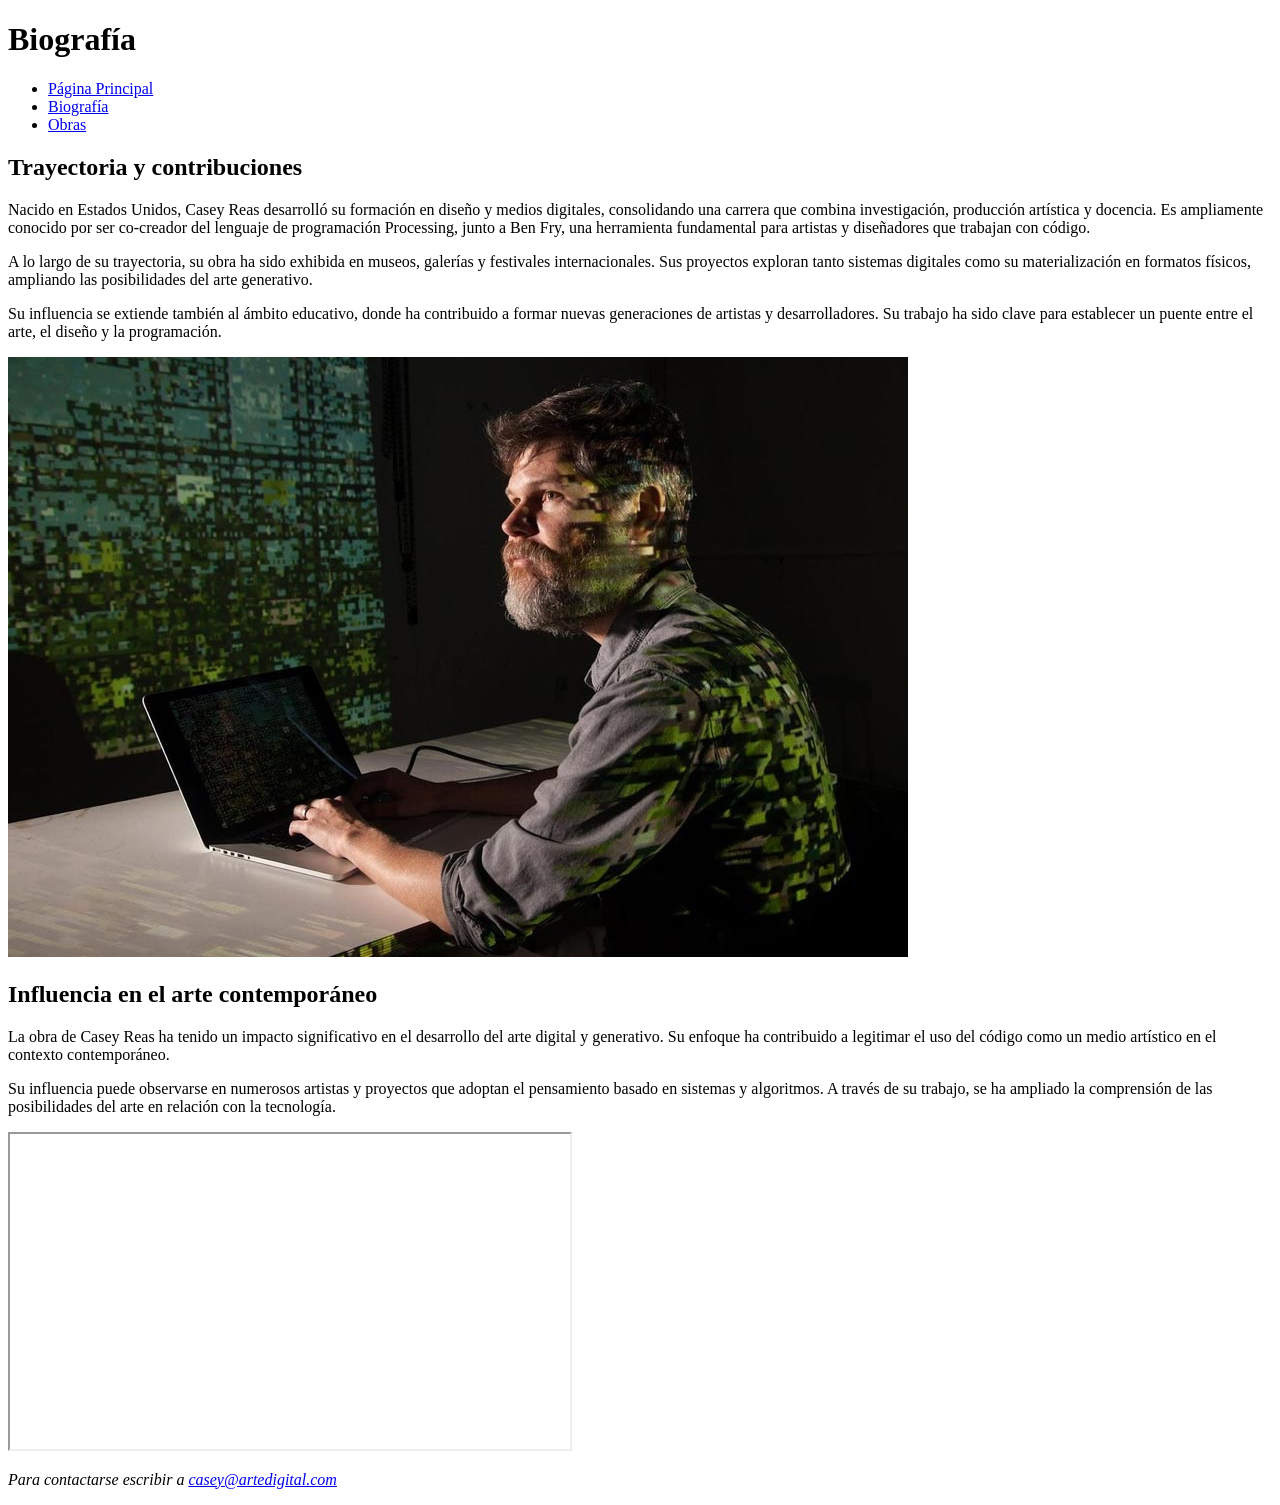
==== biografia.html @ d9d78f35 "Actualizacion para la visibilidad de Github Pages" ====
<!DOCTYPE html>
<html lang="es">
<head>
    <meta charset="UTF-8">
    <title>Biografía de Casey Reas</title>

     <link rel="stylesheet" href="css/style.css">
    <link rel="preconnect" href="https://fonts.googleapis.com">
    <link rel="preconnect" href="https://fonts.gstatic.com" crossorigin>
    <link href="https://fonts.googleapis.com/css2?family=Arvo:wght@400;700&display=swap" rel="stylesheet">
     
</head>
<body>
    <div class="contenedor">
<header>
    <h1>Biografía</h1>
</header>
<nav>
    <ul>
        <li><a href="index.html">Página Principal</a></li>
        <li><a href="biografia.html">Biografía</a></li>
        <li><a href="obras.html">Obras</a></li>
    </ul>
</nav>
<main>
    <section>
        <h2>Trayectoria y contribuciones</h2>

        <article>
            <p>Nacido en Estados Unidos, Casey Reas desarrolló su formación en diseño y medios digitales, consolidando una carrera que combina investigación, producción artística y docencia. Es ampliamente conocido por ser co-creador del lenguaje de programación Processing, junto a Ben Fry, una herramienta fundamental para artistas y diseñadores que trabajan con código.</p>
            <p>A lo largo de su trayectoria, su obra ha sido exhibida en museos, galerías y festivales internacionales. Sus proyectos exploran tanto sistemas digitales como su materialización en formatos físicos, ampliando las posibilidades del arte generativo. </p>
            <p>Su influencia se extiende también al ámbito educativo, donde ha contribuido a formar nuevas generaciones de artistas y desarrolladores. Su trabajo ha sido clave para establecer un puente entre el arte, el diseño y la programación. </p>
            <img src="img/reas-1.jpg" alt="Casey Reas">
        </article>
    </section>

    <section>
        <h2>Influencia en el arte contemporáneo</h2>

        <article>
            <p>La obra de Casey Reas ha tenido un impacto significativo en el desarrollo del arte digital y generativo. Su enfoque ha contribuido a legitimar el uso del código como un medio artístico en el contexto contemporáneo.</p>
            <p>Su influencia puede observarse en numerosos artistas y proyectos que adoptan el pensamiento basado en sistemas y algoritmos. A través de su trabajo, se ha ampliado la comprensión de las posibilidades del arte en relación con la tecnología.</p>
        </article>
    <iframe
        width="560"
        height="315"
        src="https://youtube.com/embed/_8DMEHxOLQE?si=NoUIwUfOnmqaVl8Y"
        title="Video sobre Casey Reas"
        allowfullscreen>
    </iframe>
    </section>
</main>
<footer>
    <address>
        <p>
            Para contactarse escribir a <a href="mailto:casey@artedigital.com">casey@artedigital.com</a>
        </p>
    </address>
</footer>
    </div>
</body>
</html>
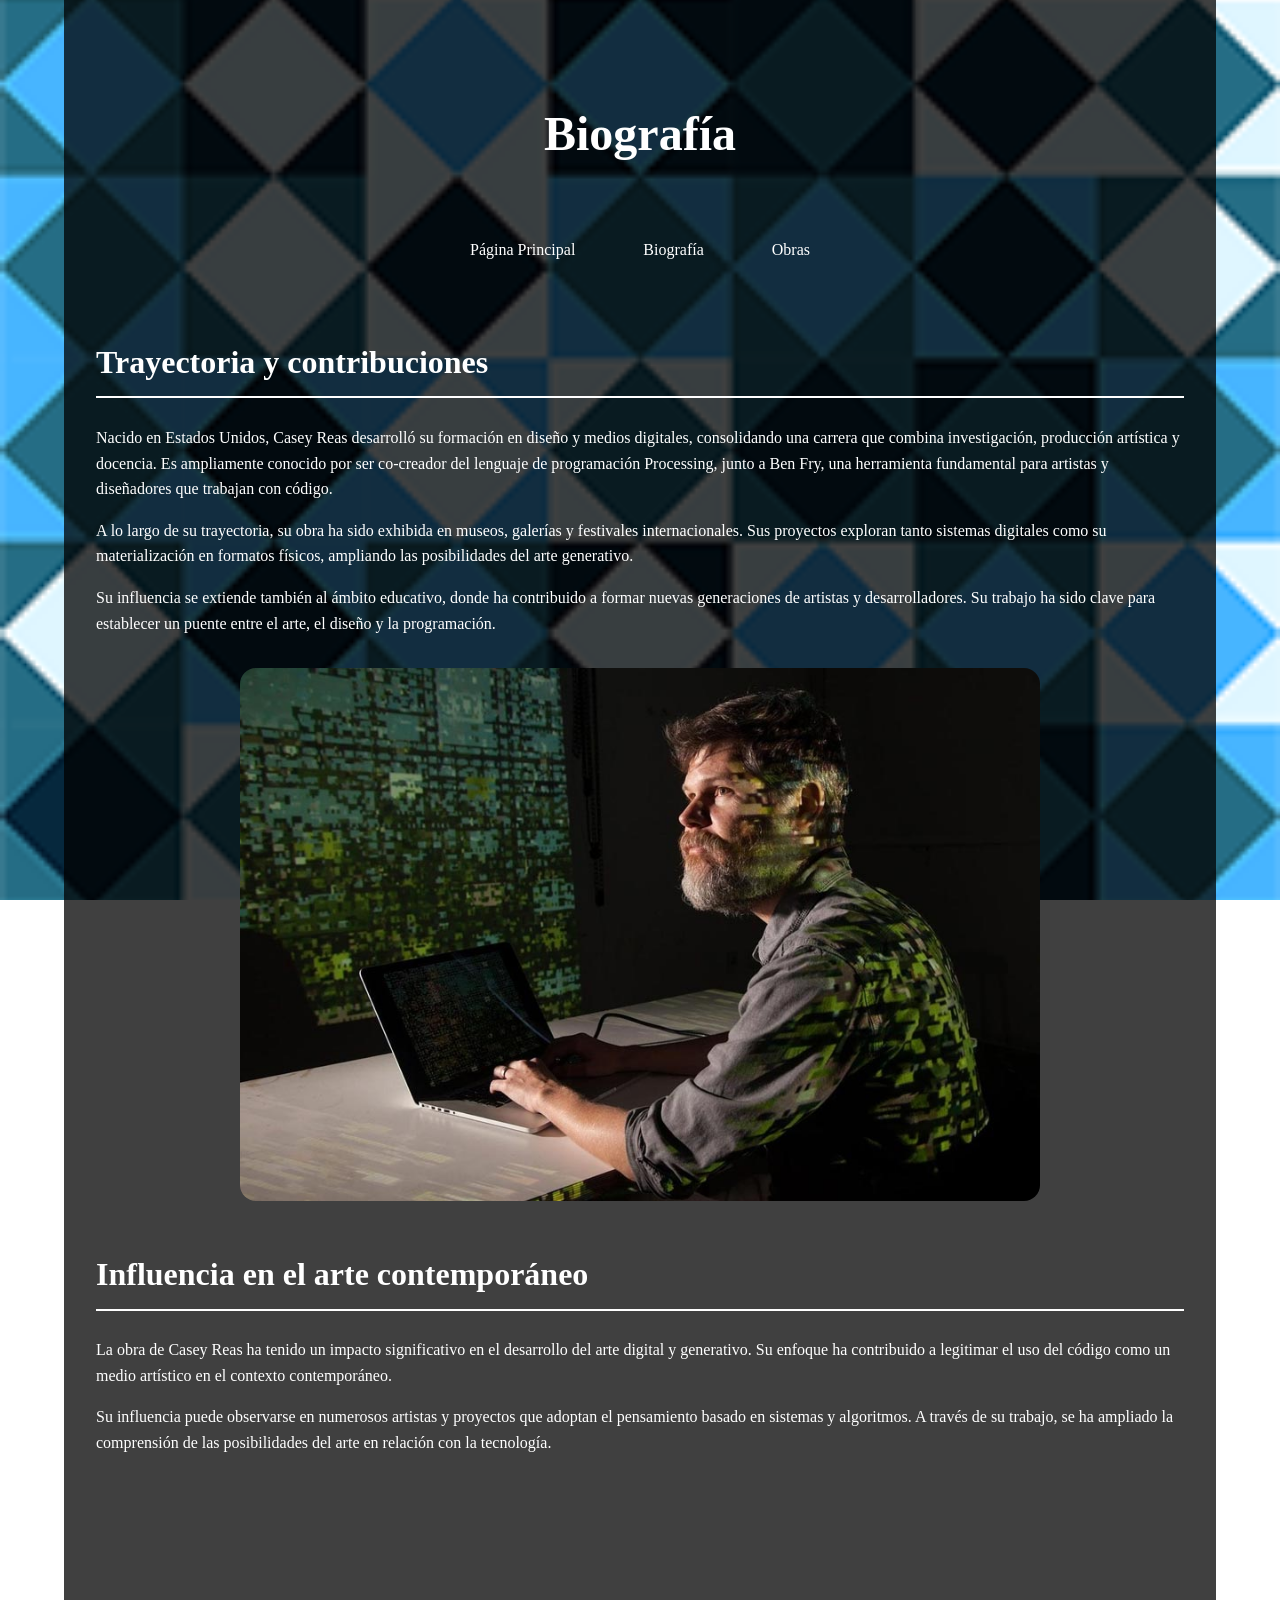
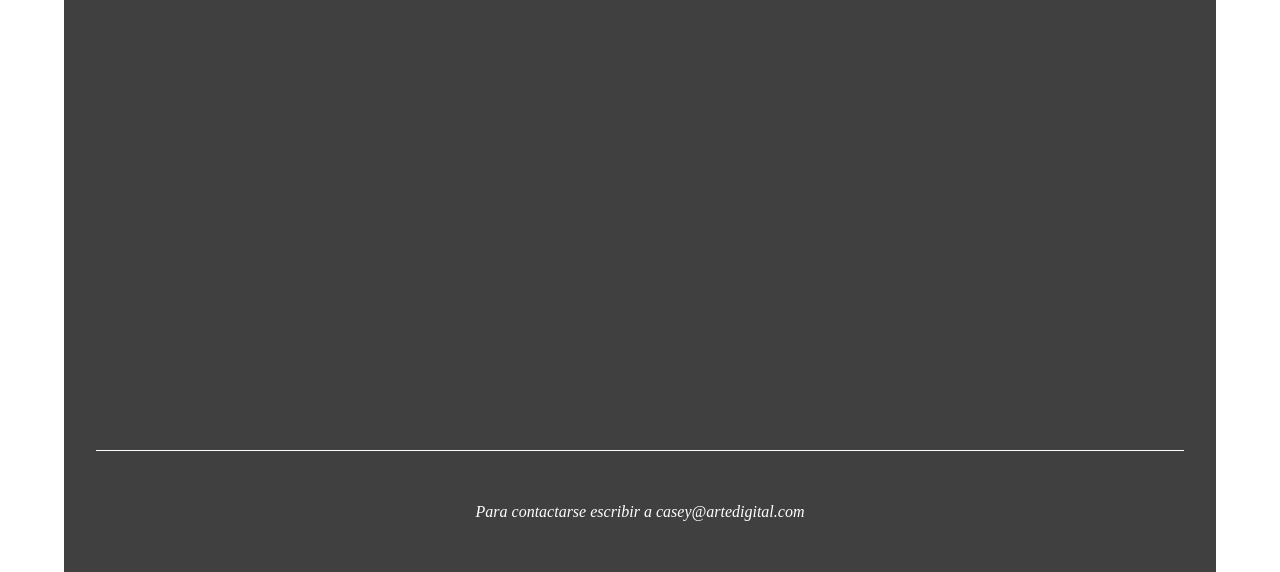
==== commit 03cdfee5: "Error de ortografía" ====
--- a/biografia.html
+++ b/biografia.html
@@ -4,7 +4,7 @@
     <meta charset="UTF-8">
     <title>Biografía de Casey Reas</title>
 
-     <link rel="stylesheet" href="css/style.css">
+     <link rel="stylesheet" href="CSS/style.css">
     <link rel="preconnect" href="https://fonts.googleapis.com">
     <link rel="preconnect" href="https://fonts.gstatic.com" crossorigin>
     <link href="https://fonts.googleapis.com/css2?family=Arvo:wght@400;700&display=swap" rel="stylesheet">
@@ -59,4 +59,4 @@
 </footer>
     </div>
 </body>
-</html>+</html>
--- a/CSS/style.css
+++ b/CSS/style.css
@@ -0,0 +1,130 @@
+* {
+    box-sizing: border-box;
+}
+
+body {
+    background-image: url("../img/fondo.png");
+    background-repeat: repeat;
+    background-size: cover;
+    background-position: center;
+    background-attachment: fixed;
+    margin: 0;
+    font-family: "Arvo", serif;
+    color: white;
+
+    line-height: 1.6;
+}
+
+.contenedor {
+    width: 90%;
+    max-width: 1200px;
+    margin: 0 auto;
+    background-color: rgba(0, 0, 0, 0.75);
+    padding: 2rem;
+}
+
+header {
+    text-align: center;
+    padding: 2rem 0;
+}
+
+nav {
+    margin-bottom: 2rem;
+}
+
+nav ul {
+    list-style-type: none;
+    padding: 0;
+    margin: 0;
+    text-align: center;
+}
+
+nav li {
+    display: inline-block;
+    margin: 0 1rem;
+}
+
+nav a {
+    color: white;
+    text-decoration: none;
+    padding: 1rem;
+    transition: 0.3s;
+}
+
+nav a:hover {
+    background-color: white;
+    color: black;
+    border-radius: 0.5rem;
+}
+
+main {
+    padding: 1rem 0;
+}
+
+section {
+    margin-bottom: 3rem;
+}
+
+article {
+    margin-top: 1rem;
+}
+
+h1 {
+    font-size: 3rem;
+}
+
+h2 {
+    font-size: 2rem;
+    border-bottom: 2px solid white;
+    padding-bottom: 0.5rem;
+}
+p {
+    font-size: 1rem;
+    margin-bottom: 1rem;
+}
+blockquote {
+    font-size: 1.5rem;
+    font-style: italic;
+    border-left: 4px solid white;
+    padding-left: 1rem;
+    margin: 2rem 0;
+}
+ul {
+    padding-left: 2rem;
+}
+
+li {
+    margin-bottom: 0.5rem;
+}
+img {
+    max-width: 800px;
+    width: 100%;
+    height: auto;
+    display: block;
+    margin: 2rem auto;
+    border-radius: 1rem;
+}
+iframe {
+    width: 100%;
+    max-width: 800px;
+    height: 450px;
+    display: block;
+    margin: 2rem auto;
+    border: none;
+    border-radius: 1rem;
+}
+footer {
+    text-align: center;
+    margin-top: 3rem;
+    padding-top: 2rem;
+    border-top: 1px solid white;
+}
+
+footer a {
+    color: white;
+    text-decoration: none;
+}
+
+footer a:hover {
+    text-decoration: underline;
+}
